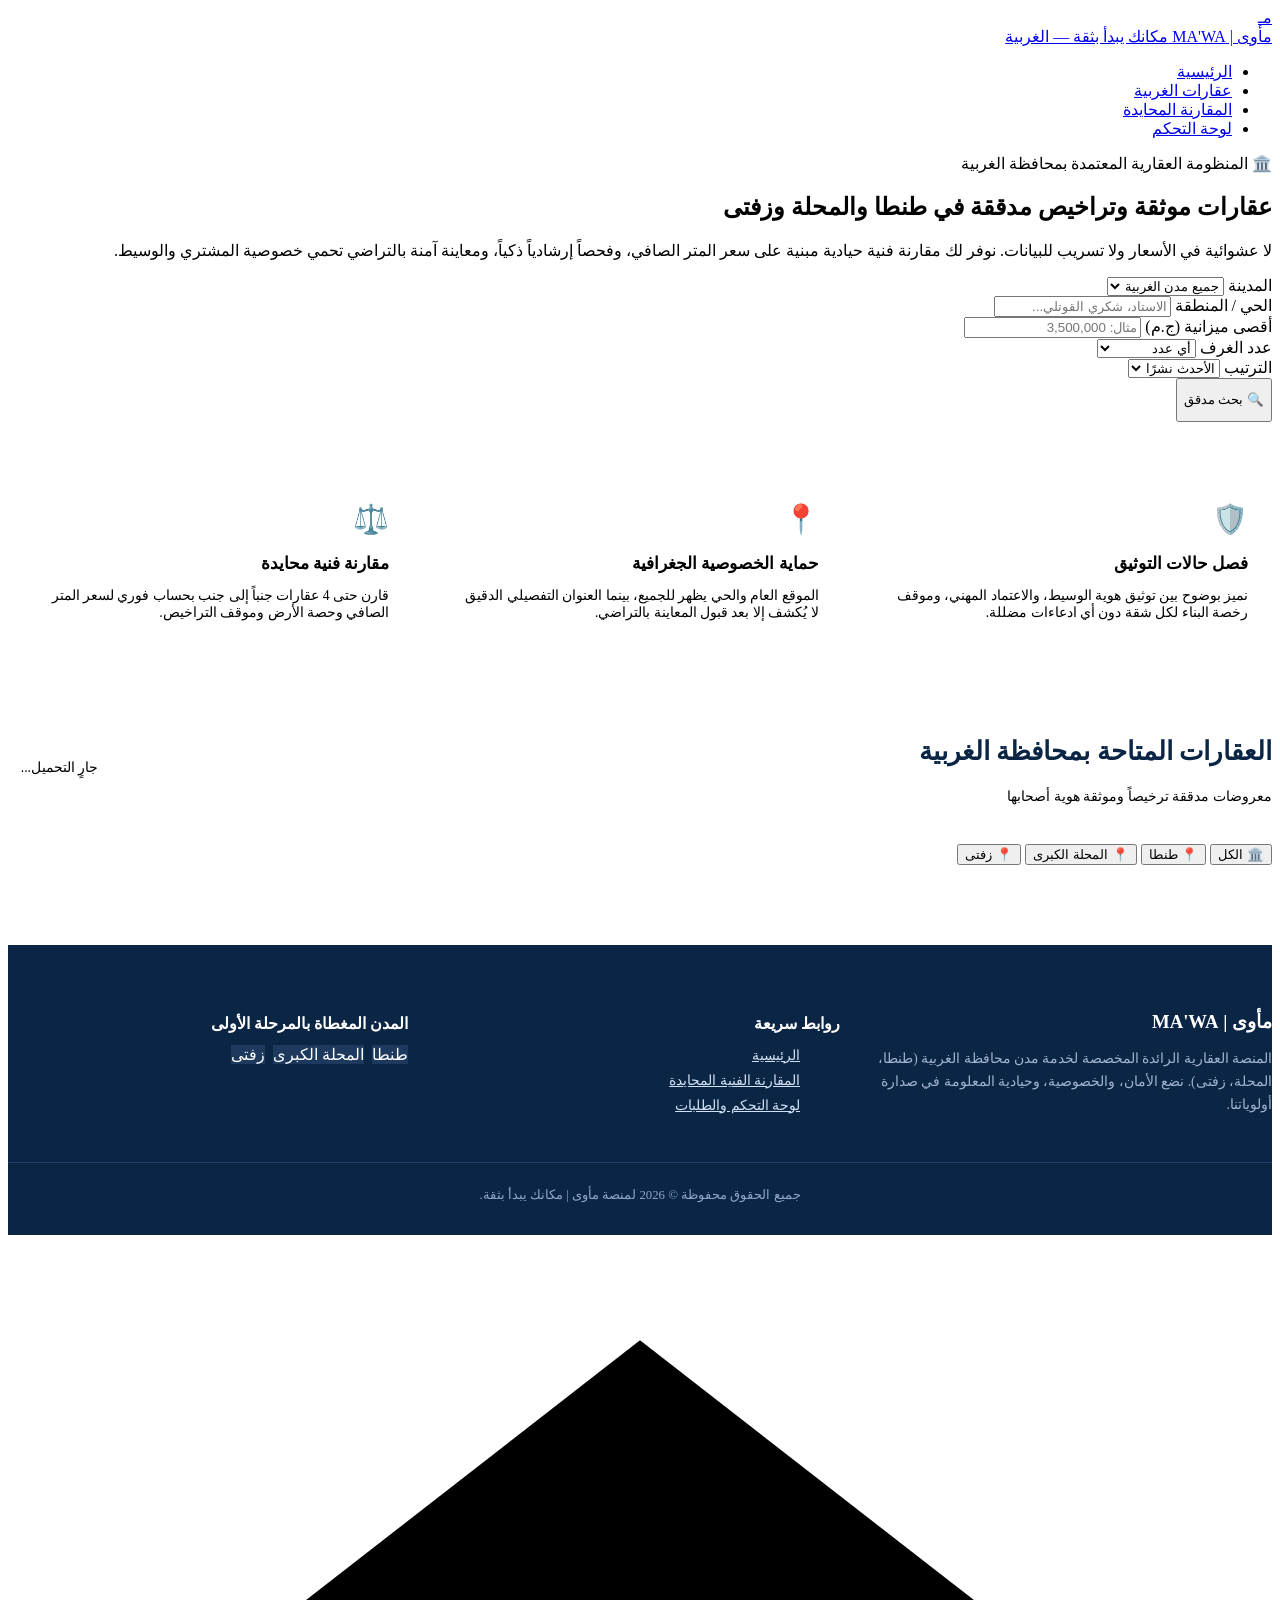
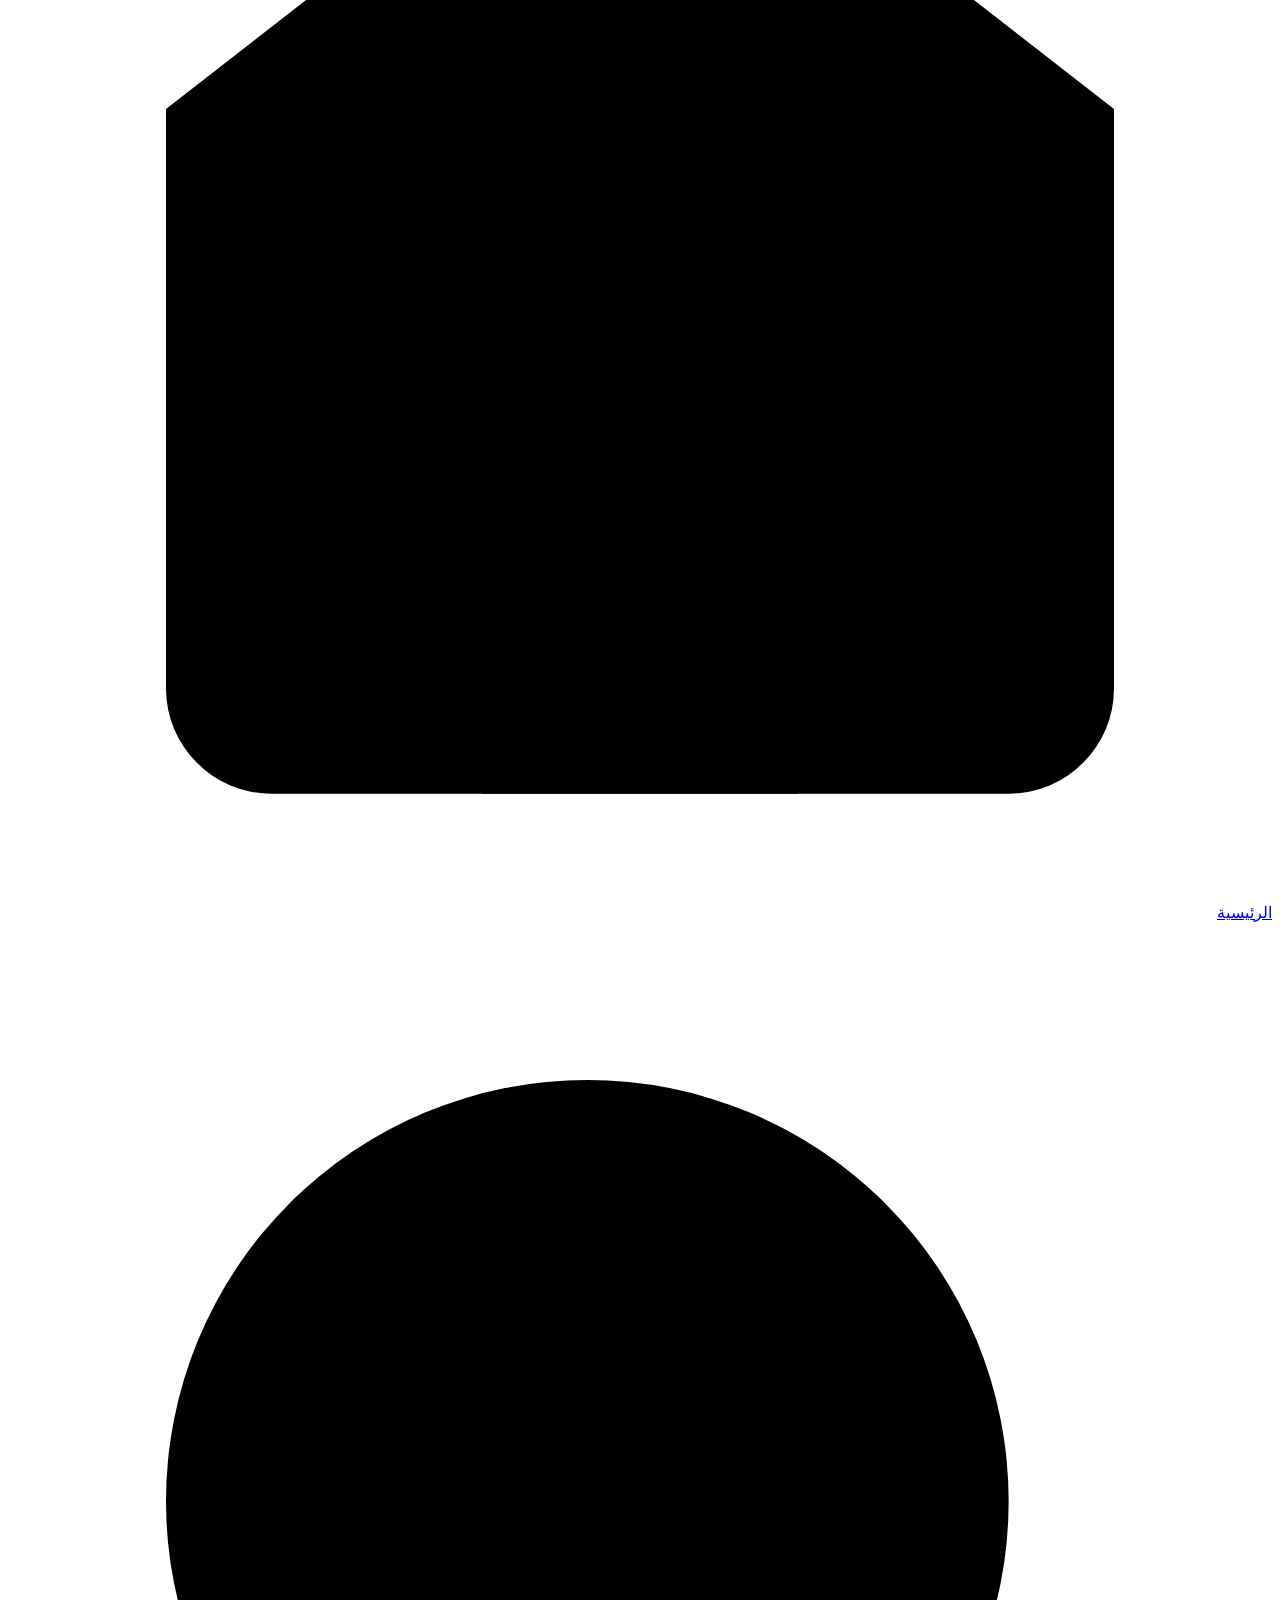
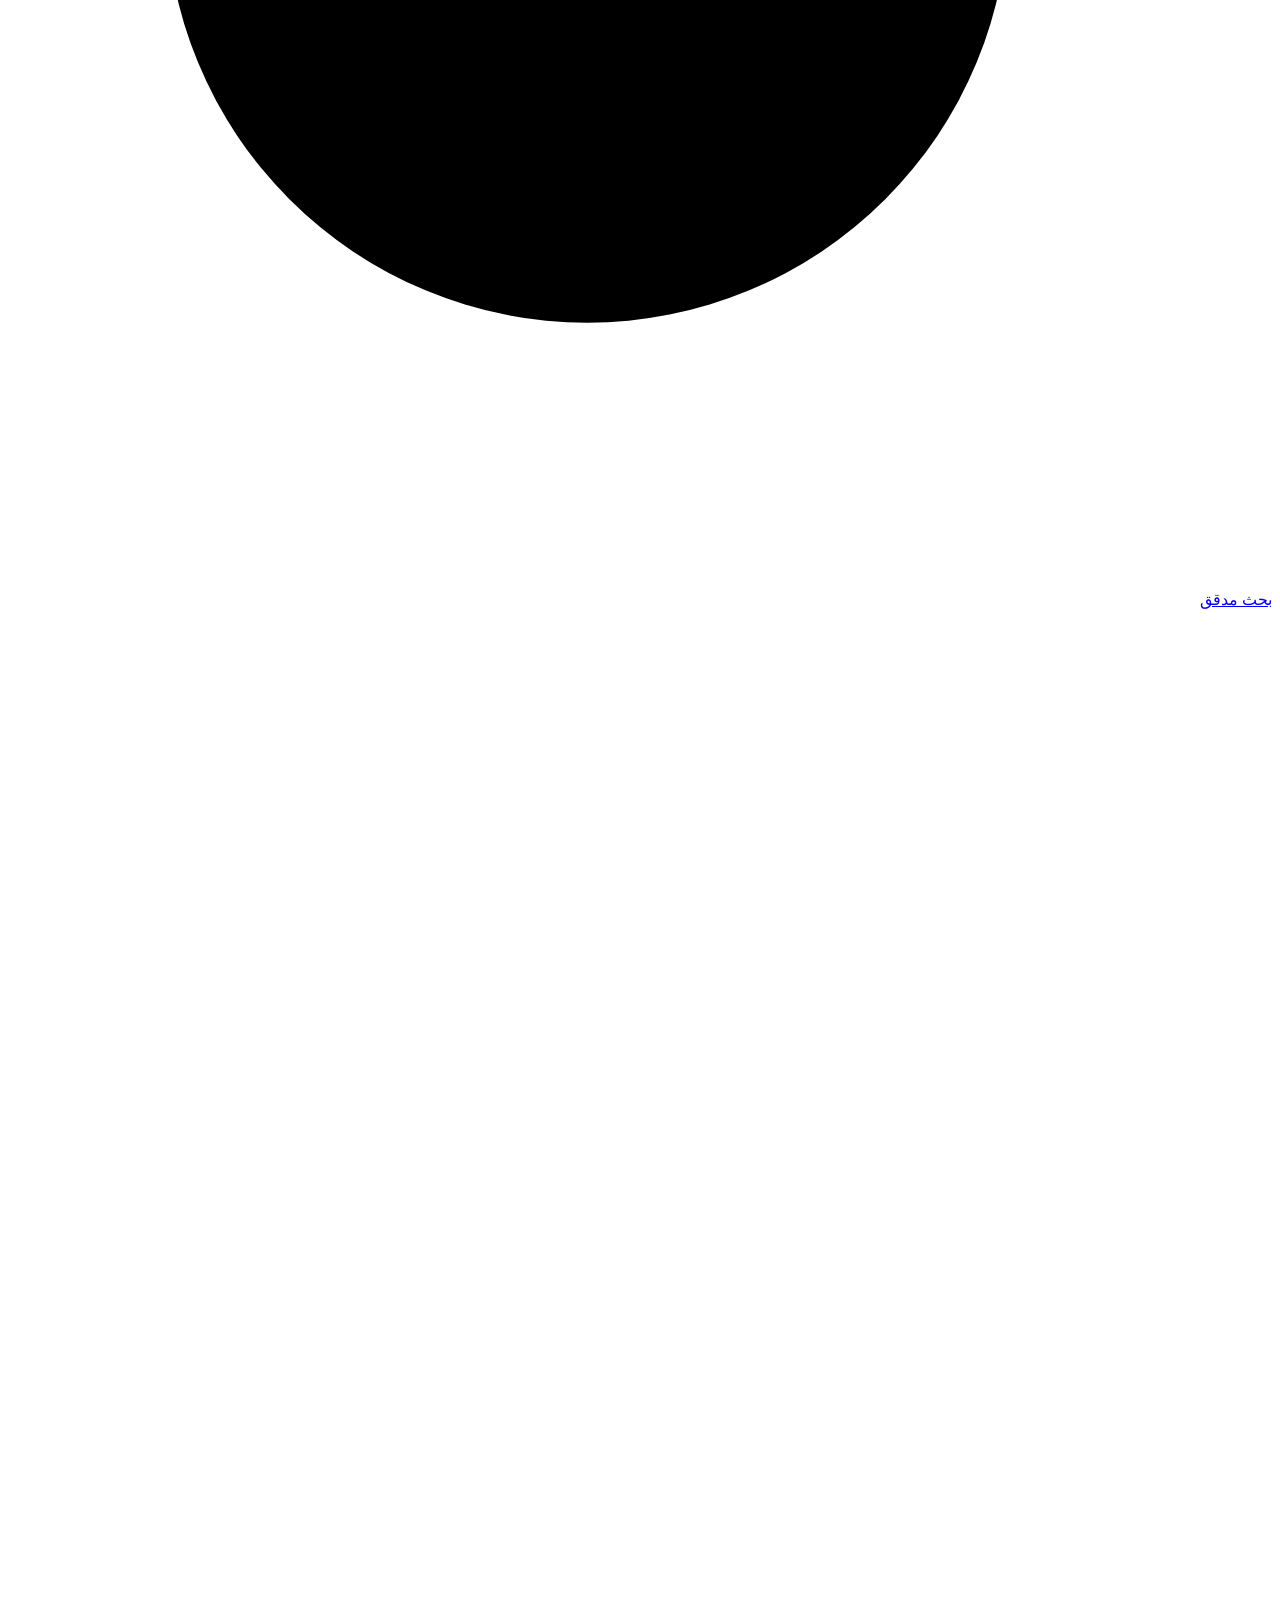
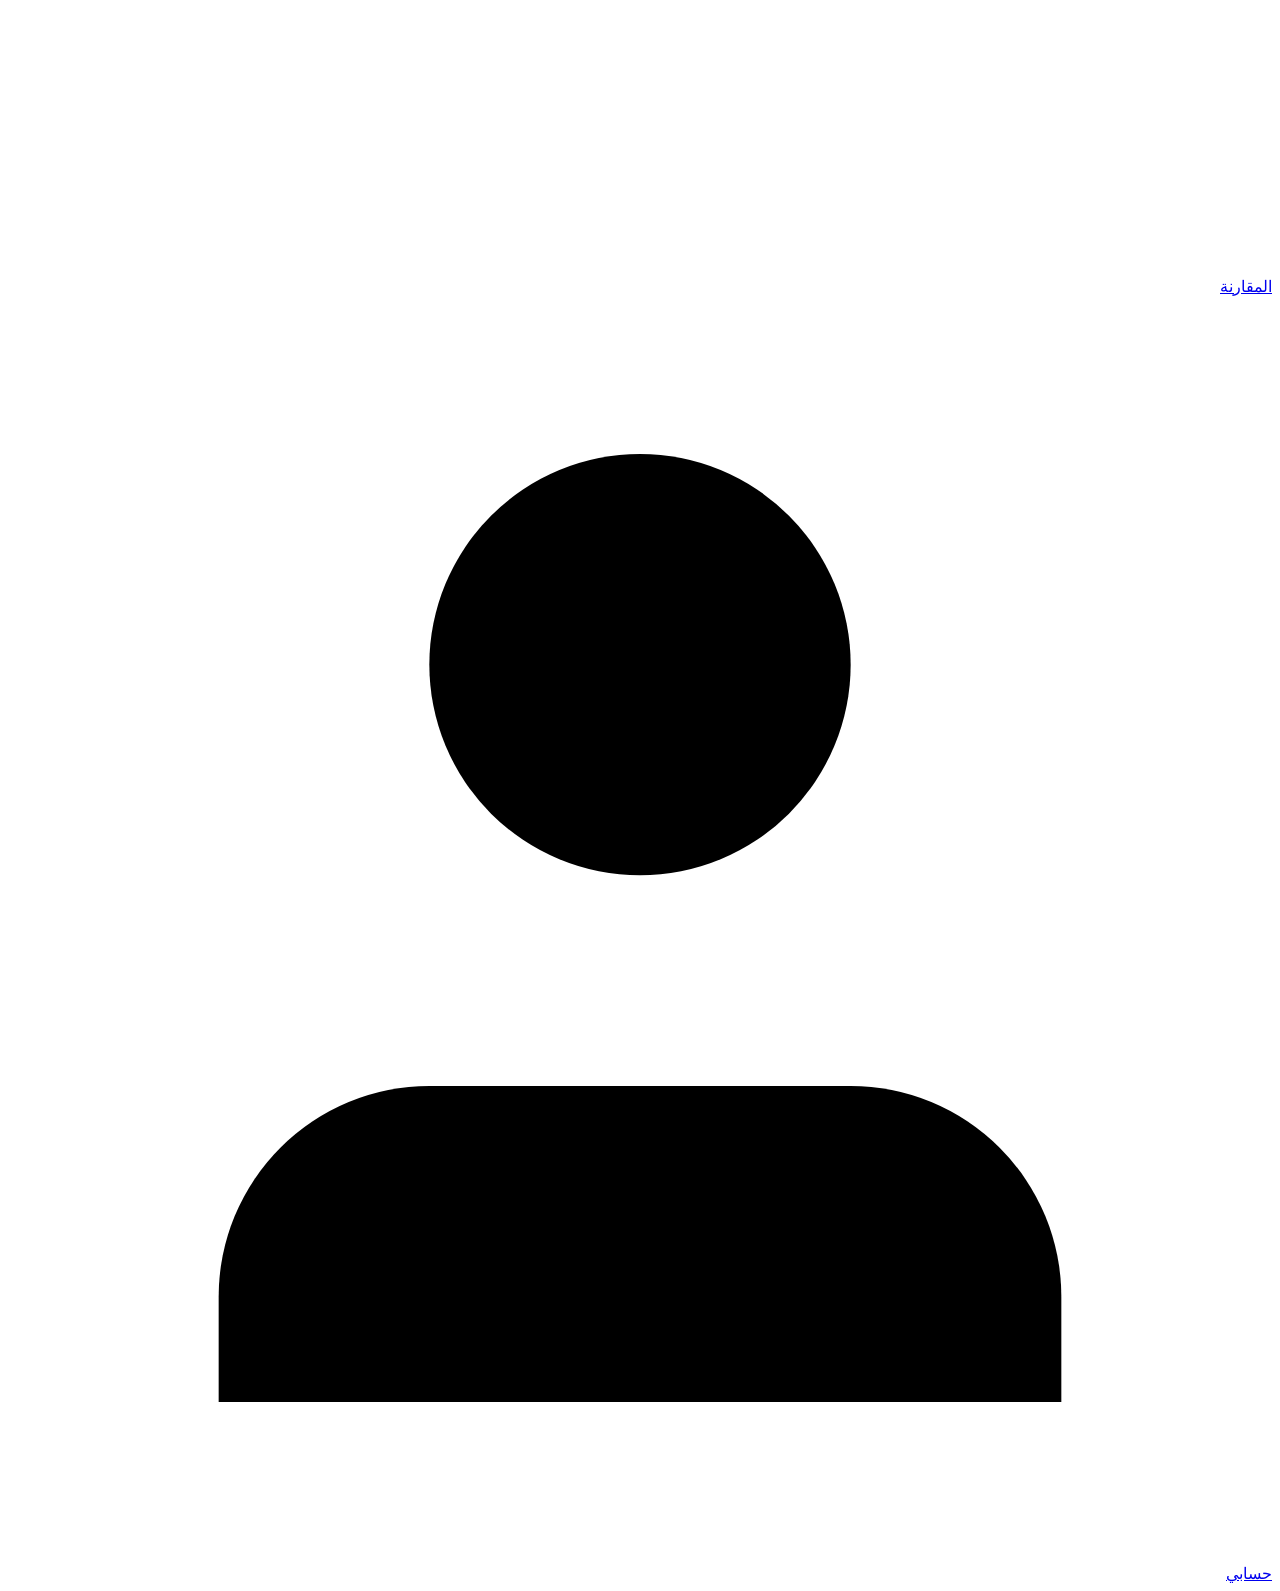
==== frontend/index.html @ a0128e2a "feat: initial commit for Mawa Real Estate platform" ====
<!DOCTYPE html>
<html lang="ar" dir="rtl">
<head>
  <meta charset="UTF-8">
  <meta name="viewport" content="width=device-width, initial-scale=1.0">
  <title>مأوى | MA'WA — عقارات محافظة الغربية (مكانك يبدأ بثقة)</title>
  <meta name="description" content="المنصة العقارية الموثوقة الأولى لمحافظة الغربية (طنطا، المحلة الكبرى، زفتى). فحص مأوى، مقارنة فنية محايدة، وحماية خصوصية المعاينة.">
  <link rel="preconnect" href="https://fonts.googleapis.com">
  <link rel="preconnect" href="https://fonts.gstatic.com" crossorigin>
  <link href="https://fonts.googleapis.com/css2?family=Cairo:wght@400;600;700;800&family=Inter:wght@400;500;600;700&display=swap" rel="stylesheet">
  <link rel="stylesheet" href="/css/design-system.css">
</head>
<body>

  <!-- Navigation -->
  <header class="navbar">
    <div class="container nav-content">
      <a href="/" class="logo-brand">
        <div class="logo-badge">مـ</div>
        <div class="logo-text">
          <span class="logo-title">مأوى | MA'WA</span>
          <span class="logo-tagline">مكانك يبدأ بثقة — الغربية</span>
        </div>
      </a>

      <nav>
        <ul class="nav-links">
          <li><a href="/" class="nav-link active">الرئيسية</a></li>
          <li><a href="#properties-section" class="nav-link">عقارات الغربية</a></li>
          <li><a href="#" onclick="App.goToCompare(); return false;" class="nav-link">المقارنة المحايدة <span id="compare-count-badge" class="badge badge-licensed" style="display:none; font-size:0.7rem; padding:1px 6px;">0</span></a></li>
          <li><a href="/dashboard.html" class="nav-link">لوحة التحكم</a></li>
        </ul>
      </nav>

      <div class="nav-actions" id="nav-auth-actions">
        <!-- Injected via app.js -->
      </div>
    </div>
  </header>

  <!-- Hero Section -->
  <section class="hero">
    <div class="container hero-grid">
      <div class="hero-content">
        <div class="hero-badge">
          <span>🏛️ المنظومة العقارية المعتمدة بمحافظة الغربية</span>
        </div>
        <h1 class="hero-title">عقارات موثقة وتراخيص مدققة في طنطا والمحلة وزفتى</h1>
        <p class="hero-subtitle">
          لا عشوائية في الأسعار ولا تسريب للبيانات. نوفر لك مقارنة فنية حيادية مبنية على سعر المتر الصافي، وفحصاً إرشادياً ذكياً، ومعاينة آمنة بالتراضي تحمي خصوصية المشتري والوسيط.
        </p>
      </div>
    </div>
  </section>

  <!-- Search & Filter Card -->
  <div class="container">
    <div class="search-card">
      <form id="search-form" class="search-form-grid" onsubmit="event.preventDefault(); loadProperties();">
        <div class="form-group">
          <label class="form-label" for="filter-city">المدينة</label>
          <select id="filter-city" class="form-control">
            <option value="">جميع مدن الغربية</option>
            <option value="طنطا">طنطا</option>
            <option value="المحلة الكبرى">المحلة الكبرى</option>
            <option value="زفتى">زفتى</option>
          </select>
        </div>

        <div class="form-group">
          <label class="form-label" for="filter-district">الحي / المنطقة</label>
          <input type="text" id="filter-district" class="form-control" placeholder="الاستاد، شكري القوتلي...">
        </div>

        <div class="form-group">
          <label class="form-label" for="filter-max-price">أقصى ميزانية (ج.م)</label>
          <input type="number" id="filter-max-price" class="form-control" placeholder="مثال: 3,500,000">
        </div>

        <div class="form-group">
          <label class="form-label" for="filter-rooms">عدد الغرف</label>
          <select id="filter-rooms" class="form-control">
            <option value="">أي عدد</option>
            <option value="2">غرفتان أو أكثر</option>
            <option value="3">3 غرف أو أكثر</option>
            <option value="4">4 غرف فأكثر</option>
          </select>
        </div>

        <div class="form-group">
          <label class="form-label" for="filter-sort">الترتيب</label>
          <select id="filter-sort" class="form-control">
            <option value="newest">الأحدث نشرًا</option>
            <option value="price_asc">الأقل سعرًا</option>
            <option value="price_desc">الأعلى سعرًا</option>
            <option value="area_desc">الأكبر مساحة</option>
          </select>
        </div>

        <button type="submit" class="btn btn-primary" style="height:44px;">
          <span>🔍 بحث مدقق</span>
        </button>
      </form>
    </div>
  </div>

  <!-- Trust Highlights -->
  <section class="container" style="margin-top: 3.5rem;">
    <div style="display:grid; grid-template-columns: repeat(auto-fit, minmax(240px, 1fr)); gap:1.5rem;">
      <div style="background:white; padding:1.5rem; border-radius:var(--radius-lg); border:1px solid var(--color-outline-variant);">
        <div style="font-size:1.8rem; margin-bottom:0.5rem; color:var(--color-primary);">🛡️</div>
        <h3 style="font-size:1.05rem; margin-bottom:0.4rem;">فصل حالات التوثيق</h3>
        <p style="font-size:0.85rem; color:var(--color-on-surface-variant);">
          نميز بوضوح بين توثيق هوية الوسيط، والاعتماد المهني، وموقف رخصة البناء لكل شقة دون أي ادعاءات مضللة.
        </p>
      </div>

      <div style="background:white; padding:1.5rem; border-radius:var(--radius-lg); border:1px solid var(--color-outline-variant);">
        <div style="font-size:1.8rem; margin-bottom:0.5rem; color:var(--color-primary);">📍</div>
        <h3 style="font-size:1.05rem; margin-bottom:0.4rem;">حماية الخصوصية الجغرافية</h3>
        <p style="font-size:0.85rem; color:var(--color-on-surface-variant);">
          الموقع العام والحي يظهر للجميع، بينما العنوان التفصيلي الدقيق لا يُكشف إلا بعد قبول المعاينة بالتراضي.
        </p>
      </div>

      <div style="background:white; padding:1.5rem; border-radius:var(--radius-lg); border:1px solid var(--color-outline-variant);">
        <div style="font-size:1.8rem; margin-bottom:0.5rem; color:var(--color-primary);">⚖️</div>
        <h3 style="font-size:1.05rem; margin-bottom:0.4rem;">مقارنة فنية محايدة</h3>
        <p style="font-size:0.85rem; color:var(--color-on-surface-variant);">
          قارن حتى 4 عقارات جنباً إلى جنب بحساب فوري لسعر المتر الصافي وحصة الأرض وموقف التراخيص.
        </p>
      </div>
    </div>
  </section>

  <!-- Properties Section -->
  <section id="properties-section" class="container" style="margin-top: 3.5rem; margin-bottom: 5rem;">
    <div style="display:flex; justify-content:space-between; align-items:center; margin-bottom:1.5rem;">
      <div>
        <h2 style="font-size:1.6rem; color:#0b2545;">العقارات المتاحة بمحافظة الغربية</h2>
        <p style="font-size:0.9rem; color:var(--color-on-surface-variant);">معروضات مدققة ترخيصاً وموثقة هوية أصحابها</p>
      </div>
      <span id="properties-count-badge" class="badge badge-city" style="font-size:0.85rem; padding:0.4rem 0.8rem;">
        جارٍ التحميل...
      </span>
    </div>

    <!-- Quick City Filter Chips (خاص بالهواتف والتصفح السريع) -->
    <div class="quick-filter-chips" id="quick-city-chips">
      <button type="button" class="chip-btn active" onclick="setQuickCityFilter('', this)">
        <span>🏛️ الكل</span>
      </button>
      <button type="button" class="chip-btn" onclick="setQuickCityFilter('طنطا', this)">
        <span>📍 طنطا</span>
      </button>
      <button type="button" class="chip-btn" onclick="setQuickCityFilter('المحلة الكبرى', this)">
        <span>📍 المحلة الكبرى</span>
      </button>
      <button type="button" class="chip-btn" onclick="setQuickCityFilter('زفتى', this)">
        <span>📍 زفتى</span>
      </button>
    </div>

    <div id="properties-container" class="properties-grid">
      <!-- Injected via JavaScript -->
    </div>
  </section>

  <!-- Footer -->
  <footer style="background:#0b2545; color:white; padding:3rem 0 2rem 0; margin-top:4rem;">
    <div class="container" style="display:grid; grid-template-columns: repeat(auto-fit, minmax(250px, 1fr)); gap:2rem; margin-bottom:2rem;">
      <div>
        <h3 style="color:white; margin-bottom:0.75rem;">مأوى | MA'WA</h3>
        <p style="font-size:0.85rem; color:#a1b4ce; line-height:1.7;">
          المنصة العقارية الرائدة المخصصة لخدمة مدن محافظة الغربية (طنطا، المحلة، زفتى). نضع الأمان، والخصوصية، وحيادية المعلومة في صدارة أولوياتنا.
        </p>
      </div>
      <div>
        <h4 style="color:white; margin-bottom:0.75rem;">روابط سريعة</h4>
        <ul style="list-style:none; display:flex; flex-direction:column; gap:0.5rem; font-size:0.85rem;">
          <li><a href="/" style="color:#d1e0f3;">الرئيسية</a></li>
          <li><a href="#" onclick="App.goToCompare(); return false;" style="color:#d1e0f3;">المقارنة الفنية المحايدة</a></li>
          <li><a href="/dashboard.html" style="color:#d1e0f3;">لوحة التحكم والطلبات</a></li>
        </ul>
      </div>
      <div>
        <h4 style="color:white; margin-bottom:0.75rem;">المدن المغطاة بالمرحلة الأولى</h4>
        <div style="display:flex; flex-wrap:wrap; gap:0.5rem;">
          <span class="badge" style="background:#1d395e; color:white;">طنطا</span>
          <span class="badge" style="background:#1d395e; color:white;">المحلة الكبرى</span>
          <span class="badge" style="background:#1d395e; color:white;">زفتى</span>
        </div>
      </div>
    </div>
    <div class="container" style="border-top:1px solid #1f3f6b; padding-top:1.5rem; text-align:center; font-size:0.8rem; color:#8fa8c9;">
      جميع الحقوق محفوظة © 2026 لمنصة مأوى | مكانك يبدأ بثقة.
    </div>
  </footer>

  <script src="/js/app.js"></script>
  <script src="/js/mawa-check.js"></script>
  <script>
    async function loadProperties() {
      const city = document.getElementById('filter-city').value;
      const district = document.getElementById('filter-district').value;
      const maxPrice = document.getElementById('filter-max-price').value;
      const rooms = document.getElementById('filter-rooms').value;
      const sort = document.getElementById('filter-sort').value;

      let url = `${API_BASE}/properties?sort_by=${sort}`;
      if (city) url += `&city=${encodeURIComponent(city)}`;
      if (district) url += `&district=${encodeURIComponent(district)}`;
      if (maxPrice) url += `&max_price=${maxPrice}`;
      if (rooms) url += `&bedrooms=${rooms}`;

      const container = document.getElementById('properties-container');
      const countBadge = document.getElementById('properties-count-badge');
      container.innerHTML = '<div style="grid-column:1/-1; text-align:center; padding:3rem; color:var(--color-secondary);">جارٍ جلب العقارات المدققة...</div>';

      try {
        const res = await fetch(url, { headers: App.getAuthHeaders() });
        const properties = await res.json();

        countBadge.textContent = `${properties.length} عقارات معتمدة`;

        if (properties.length === 0) {
          container.innerHTML = `
            <div style="grid-column:1/-1; text-align:center; padding:4rem 1rem; background:white; border-radius:var(--radius-xl); border:1px solid var(--color-outline-variant);">
              <div style="font-size:2.5rem; margin-bottom:1rem;">🏘️</div>
              <h3 style="color:#0b2545; margin-bottom:0.5rem;">لا توجد عقارات تطابق هذا البحث حالياً</h3>
              <p style="font-size:0.9rem; color:var(--color-on-surface-variant);">جرب تقليل محددات التصفية للوصول لنتائج أكثر في الغربية.</p>
            </div>
          `;
          return;
        }

        container.innerHTML = properties.map(p => {
          const isComparing = App.compareList.includes(p.id);
          const primaryImg = p.images && p.images.length > 0 ? p.images[0].file_path : '/media/tanta_stadium.jpg';

          return `
            <div class="property-card">
              <div class="property-image-wrapper">
                <img src="${primaryImg}" alt="${p.title}" class="property-image" loading="lazy">
                <div class="property-price-tag">
                  ${p.price.toLocaleString()} ج.م
                </div>
                <div class="property-badges">
                  <span class="badge badge-city">📍 ${p.city} - ${p.district}</span>
                  ${p.agent_is_professionally_verified ? '<span class="badge badge-verified-agent">✓ وسيط مهني معتمد</span>' : ''}
                </div>
              </div>

              <div class="property-content">
                <div class="property-location">
                  <span>🏢 ${p.building_license_status}</span>
                </div>
                <h3 class="property-title">
                  <a href="/property.html?id=${p.id}">${p.title}</a>
                </h3>

                <div class="property-specs">
                  <div class="spec-item">
                    <span class="spec-label">المساحة</span>
                    <span class="spec-value">${p.area_sqm} م²</span>
                  </div>
                  <div class="spec-item">
                    <span class="spec-label">سعر المتر</span>
                    <span class="spec-value">${p.price_per_sqm.toLocaleString()} ج.م</span>
                  </div>
                  <div class="spec-item">
                    <span class="spec-label">الغرف</span>
                    <span class="spec-value">${p.bedrooms} نوم | ${p.bathrooms} حمام</span>
                  </div>
                </div>

                <div class="property-footer">
                  <button onclick="App.toggleCompare('${p.id}'); loadProperties();" class="btn ${isComparing ? 'btn-tertiary' : 'btn-secondary'} btn-sm">
                    ${isComparing ? '✓ بالمقارنة' : '⚖️ أضف للمقارنة'}
                  </button>
                  <a href="/property.html?id=${p.id}" class="btn btn-primary btn-sm">
                    تفاصيل وفحص مأوى
                  </a>
                </div>
              </div>
            </div>
          `;
        }).join('');

      } catch (err) {
        console.error(err);
        container.innerHTML = '<div style="grid-column:1/-1; text-align:center; padding:3rem; color:var(--color-error);">حدث خطأ أثناء تحميل بيانات العقارات.</div>';
      }
    }

    function setQuickCityFilter(city, btn) {
      document.querySelectorAll('#quick-city-chips .chip-btn').forEach(b => b.classList.remove('active'));
      if (btn) btn.classList.add('active');
      const citySelect = document.getElementById('filter-city');
      if (citySelect) {
        citySelect.value = city;
      }
      loadProperties();
    }

    document.addEventListener('DOMContentLoaded', () => {
      loadProperties();
    });
  </script>

  <!-- Mobile Bottom Navigation Bar (شريط التنقل السفلي المثبت للهاتف) -->
  <nav class="mobile-bottom-nav">
    <a href="/" class="mobile-nav-item active">
      <svg viewBox="0 0 24 24"><path d="M3 9l9-7 9 7v11a2 2 0 0 1-2 2H5a2 2 0 0 1-2-2z"></path><polyline points="9 22 9 12 15 12 15 22"></polyline></svg>
      <span>الرئيسية</span>
    </a>
    <a href="#search-form" class="mobile-nav-item" onclick="document.getElementById('search-form').scrollIntoView({behavior:'smooth'}); return false;">
      <svg viewBox="0 0 24 24"><circle cx="11" cy="11" r="8"></circle><line x1="21" y1="21" x2="16.65" y2="16.65"></line></svg>
      <span>بحث مدقق</span>
    </a>
    <a href="#" onclick="App.goToCompare(); return false;" class="mobile-nav-item">
      <svg viewBox="0 0 24 24"><line x1="18" y1="20" x2="18" y2="10"></line><line x1="12" y1="20" x2="12" y2="4"></line><line x1="6" y1="20" x2="6" y2="14"></line></svg>
      <span>المقارنة</span>
      <span id="mobile-compare-badge" class="mobile-nav-badge" style="display:none;">0</span>
    </a>
    <a href="/dashboard.html" class="mobile-nav-item">
      <svg viewBox="0 0 24 24"><path d="M20 21v-2a4 4 0 0 0-4-4H8a4 4 0 0 0-4 4v2"></path><circle cx="12" cy="7" r="4"></circle></svg>
      <span>حسابي</span>
    </a>
  </nav>
</body>
</html>
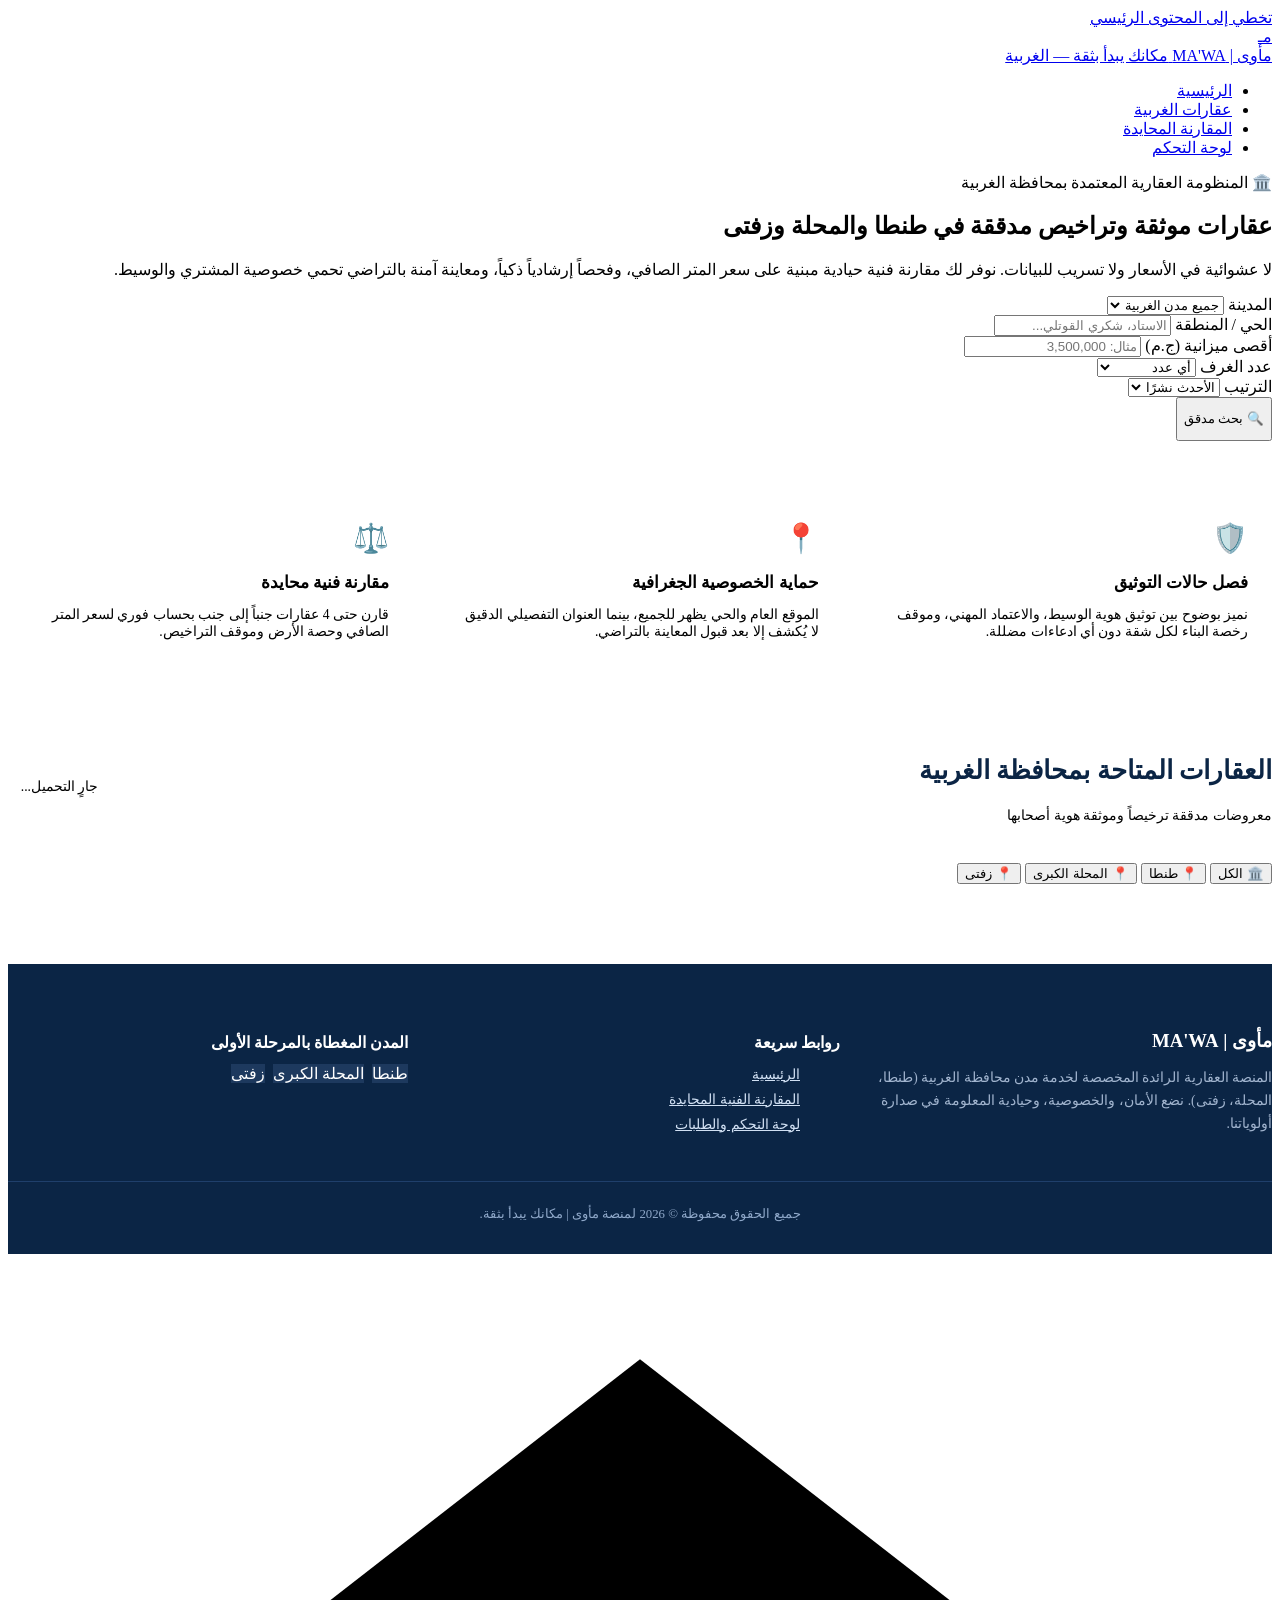
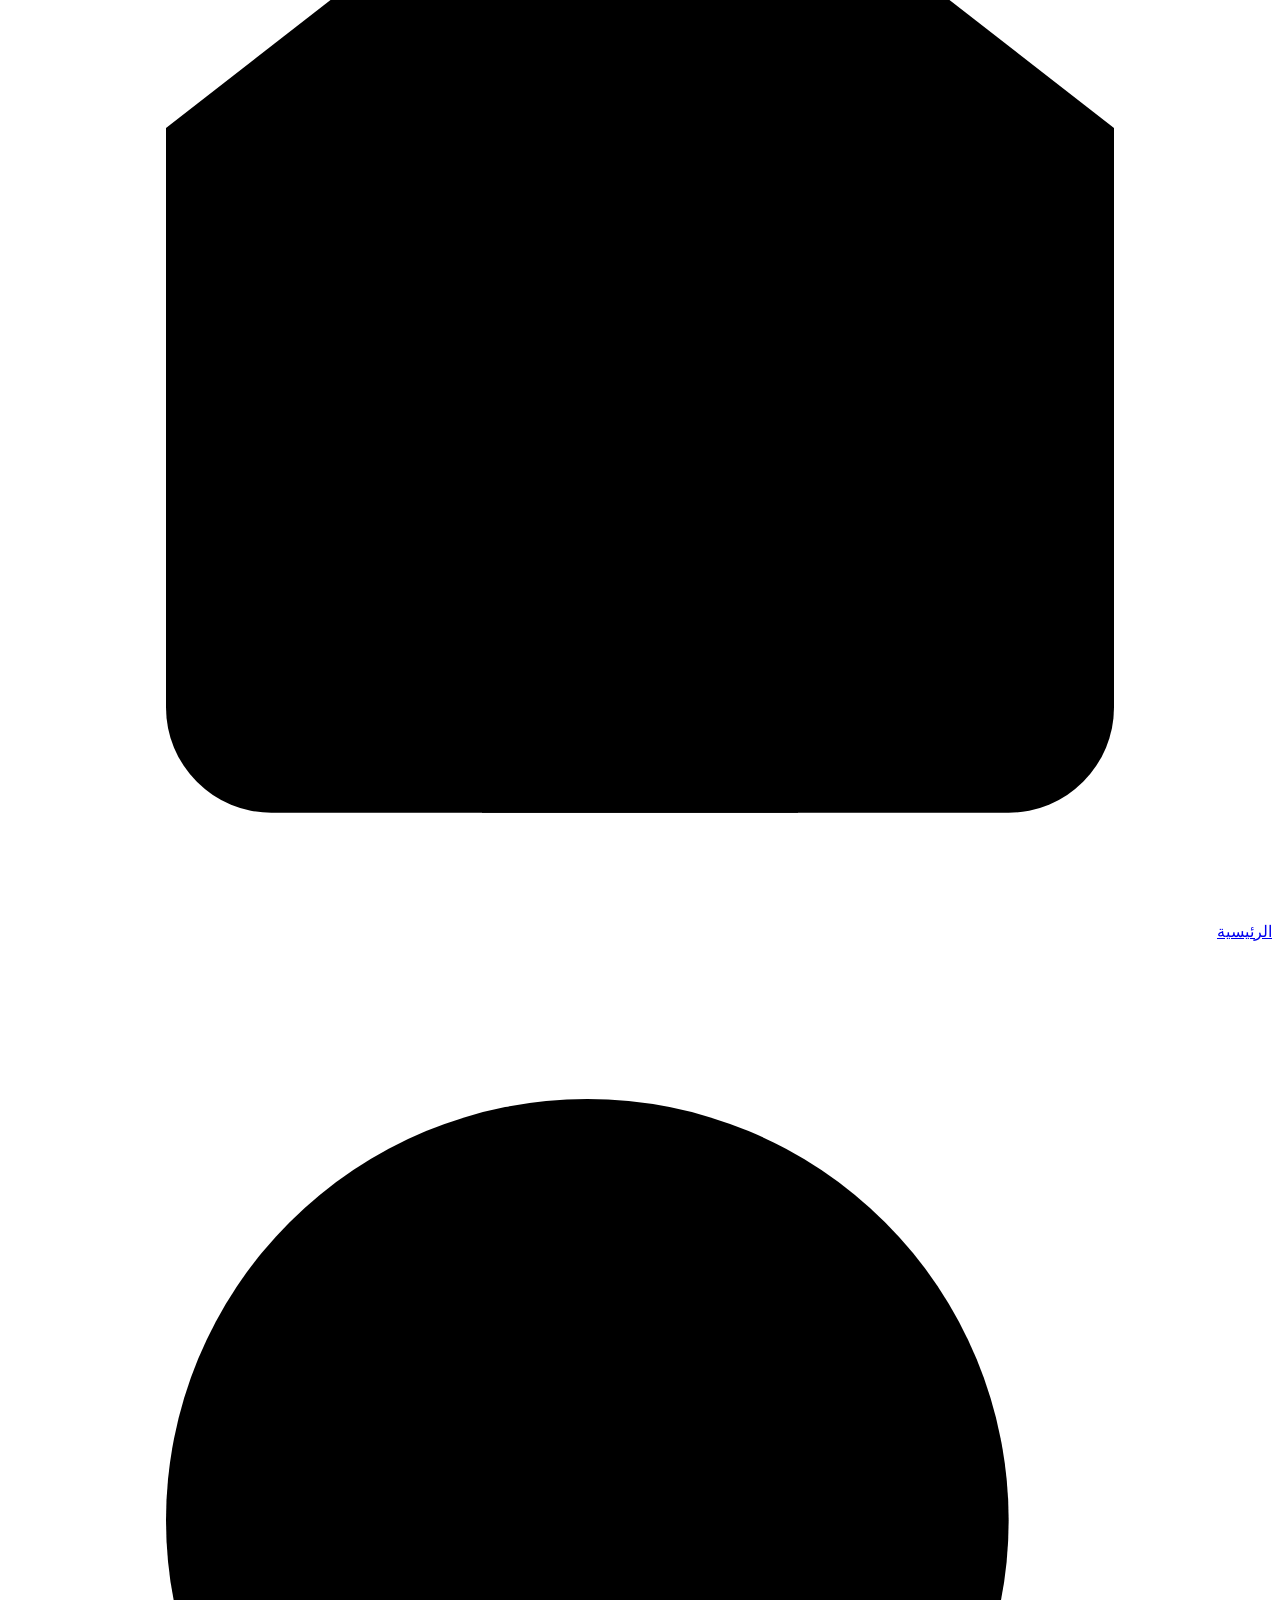
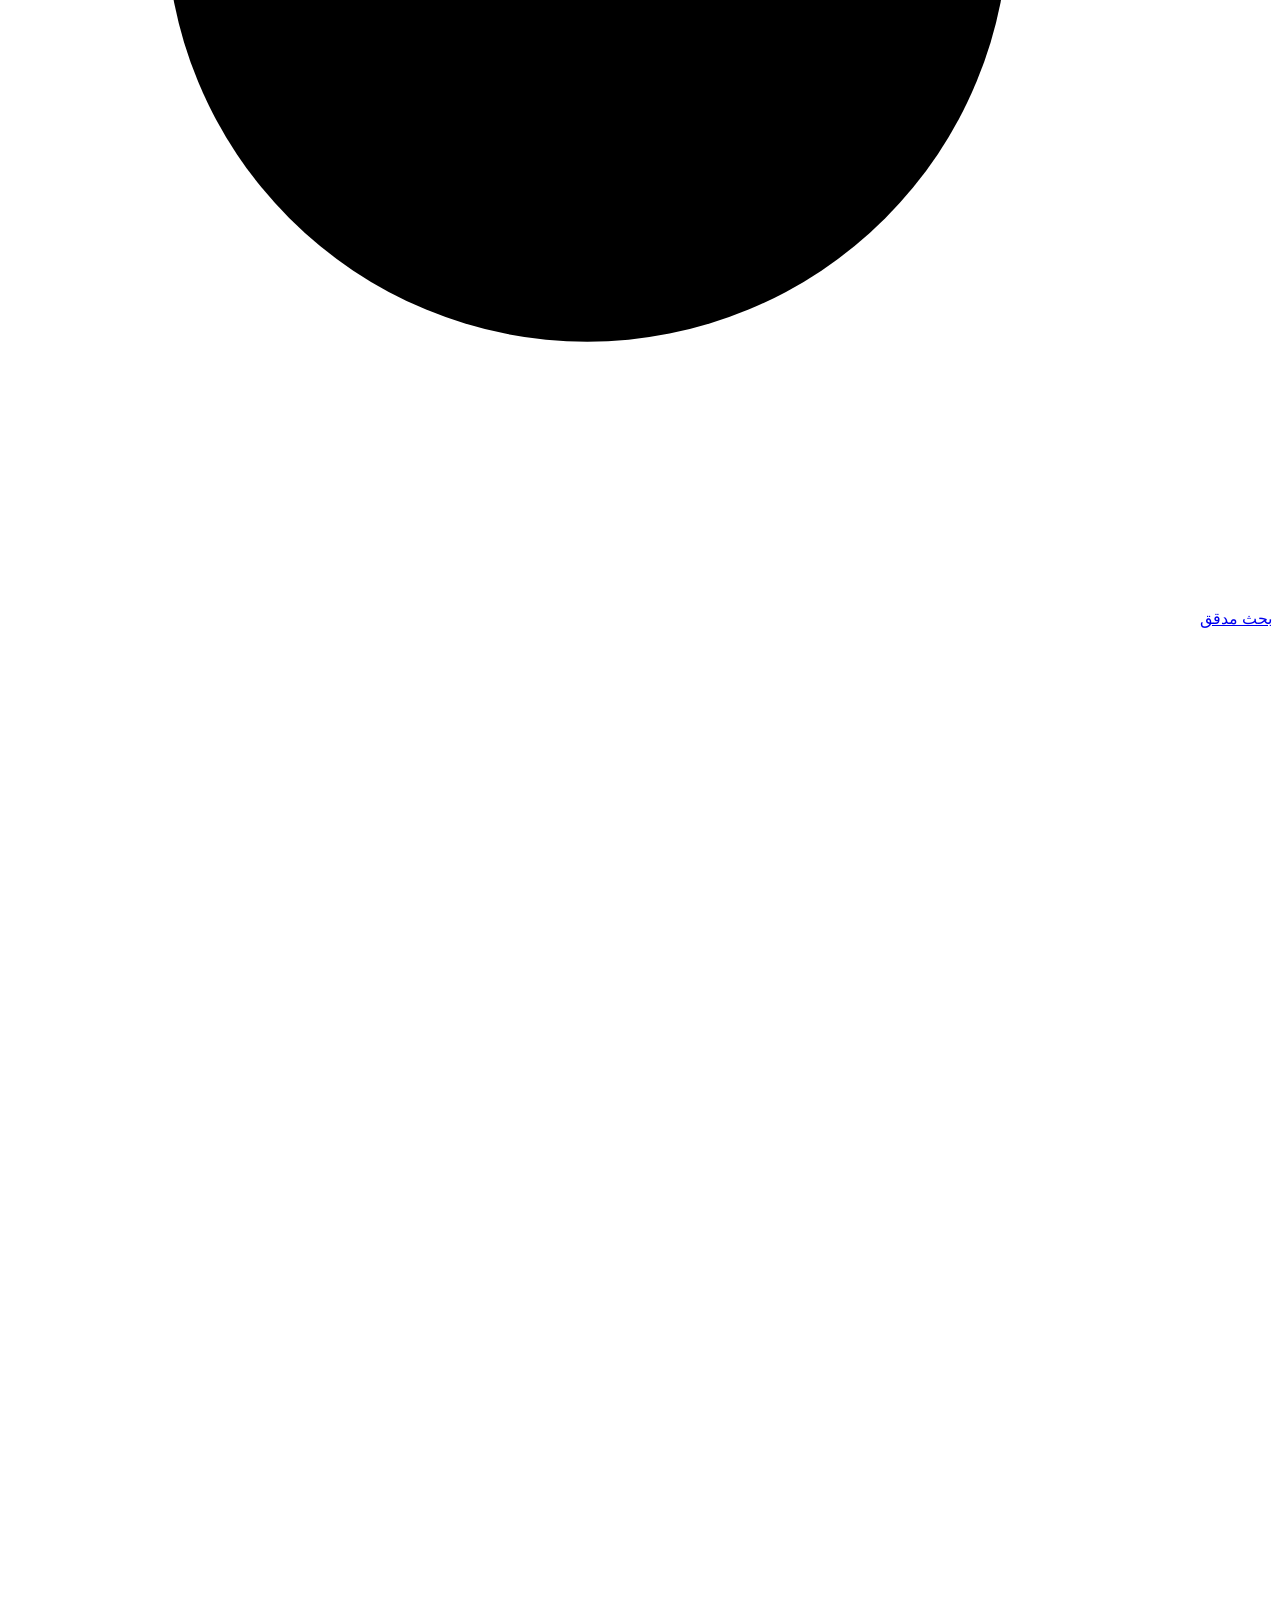
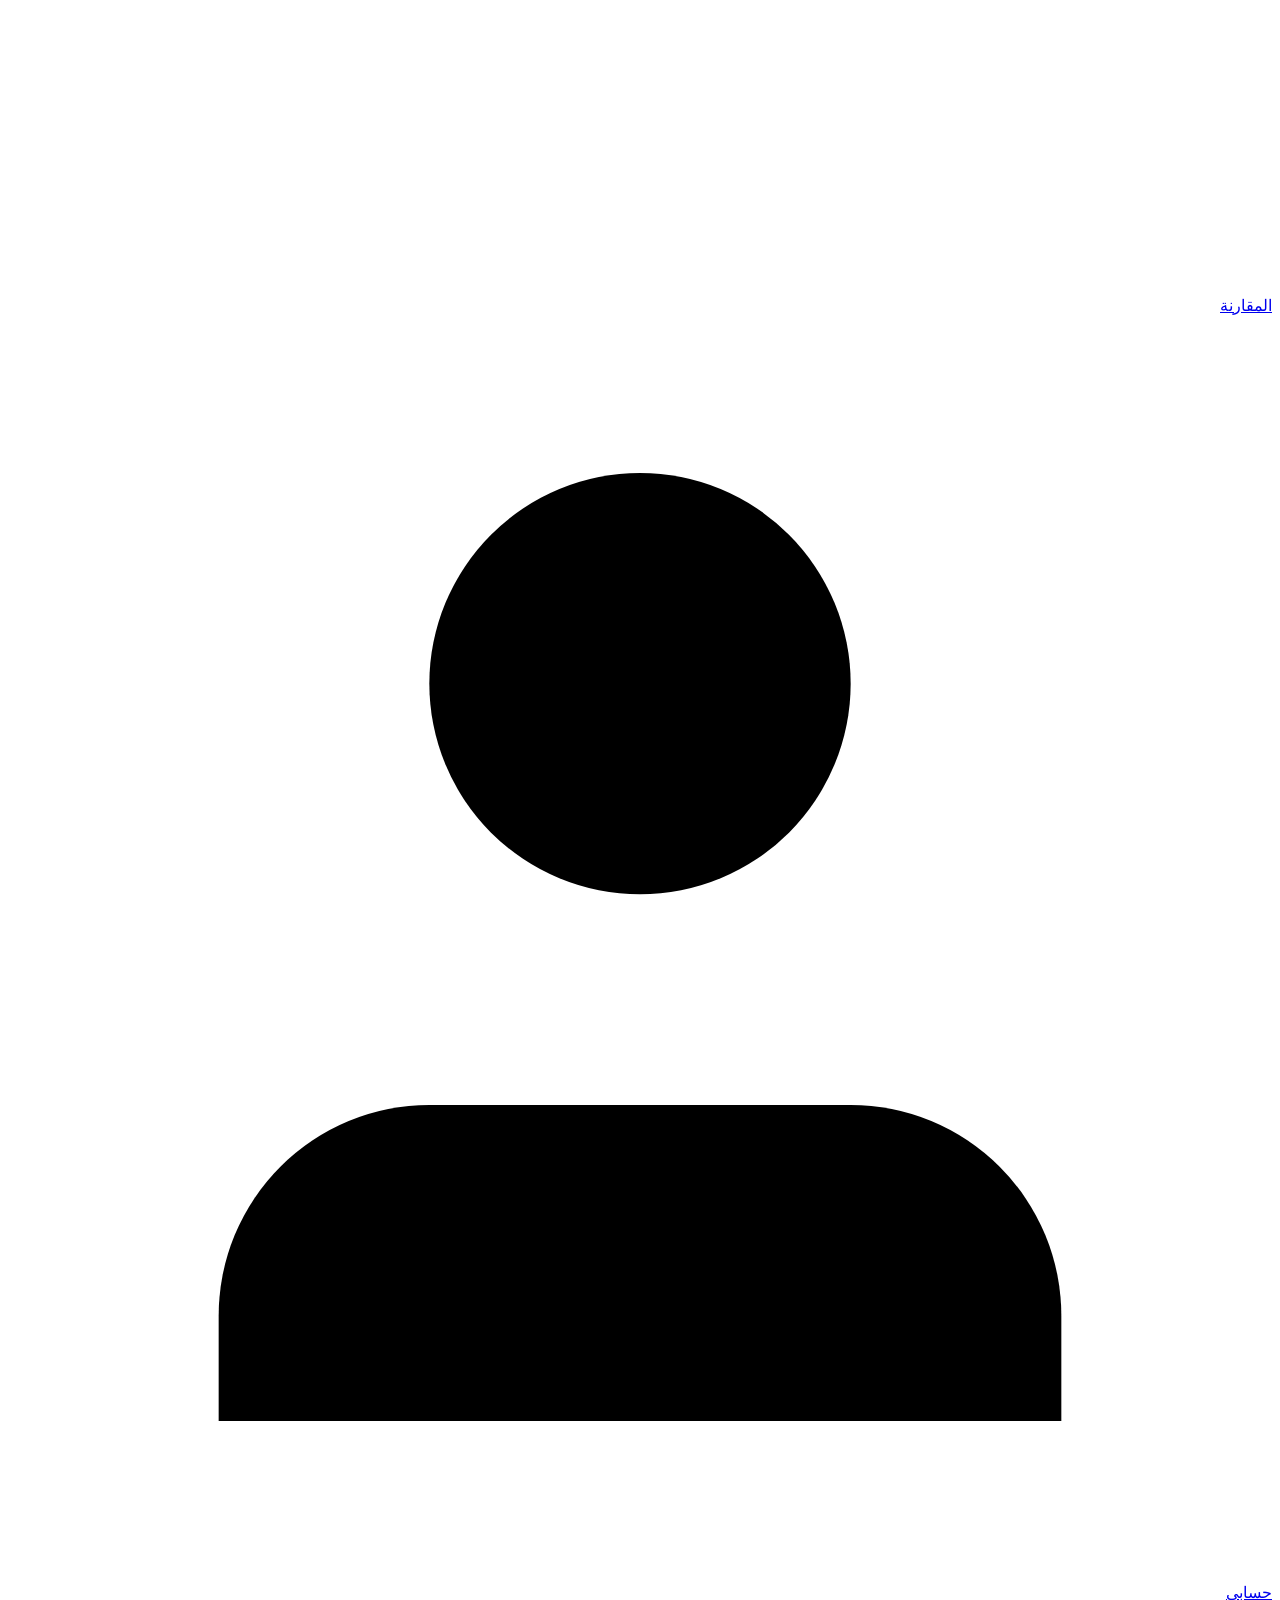
==== commit 8f88aea1: "fix(security,a11y,seo,perf): complete security headers, DOM XSS sanitization, main landmarks, SEO me" ====
--- a/frontend/index.html
+++ b/frontend/index.html
@@ -5,12 +5,57 @@
   <meta name="viewport" content="width=device-width, initial-scale=1.0">
   <title>مأوى | MA'WA — عقارات محافظة الغربية (مكانك يبدأ بثقة)</title>
   <meta name="description" content="المنصة العقارية الموثوقة الأولى لمحافظة الغربية (طنطا، المحلة الكبرى، زفتى). فحص مأوى، مقارنة فنية محايدة، وحماية خصوصية المعاينة.">
+  <link rel="canonical" href="https://mawa-real-estate.vercel.app/">
+  <meta property="og:type" content="website">
+  <meta property="og:locale" content="ar_EG">
+  <meta property="og:site_name" content="مأوى | MA'WA">
+  <meta property="og:title" content="مأوى | MA'WA — عقارات محافظة الغربية (مكانك يبدأ بثقة)">
+  <meta property="og:description" content="المنصة العقارية الموثوقة الأولى لمحافظة الغربية (طنطا، المحلة الكبرى، زفتى). فحص مأوى، مقارنة فنية محايدة، وحماية خصوصية المعاينة.">
+  <meta property="og:url" content="https://mawa-real-estate.vercel.app/">
+  <meta property="og:image" content="https://mawa-real-estate.vercel.app/media/tanta_stadium.jpg">
+  <meta name="twitter:card" content="summary_large_image">
+  <meta name="twitter:title" content="مأوى | MA'WA — عقارات محافظة الغربية (مكانك يبدأ بثقة)">
+  <meta name="twitter:description" content="المنصة العقارية الموثوقة الأولى لمحافظة الغربية (طنطا، المحلة الكبرى، زفتى). فحص مأوى، مقارنة فنية محايدة، وحماية خصوصية المعاينة.">
+  <meta name="twitter:image" content="https://mawa-real-estate.vercel.app/media/tanta_stadium.jpg">
   <link rel="preconnect" href="https://fonts.googleapis.com">
   <link rel="preconnect" href="https://fonts.gstatic.com" crossorigin>
-  <link href="https://fonts.googleapis.com/css2?family=Cairo:wght@400;600;700;800&family=Inter:wght@400;500;600;700&display=swap" rel="stylesheet">
+  <link rel="preload" as="style" href="https://fonts.googleapis.com/css2?family=Cairo:wght@400;600;700;800&family=Inter:wght@400;500;600;700&display=swap">
+  <link rel="stylesheet" href="https://fonts.googleapis.com/css2?family=Cairo:wght@400;600;700;800&family=Inter:wght@400;500;600;700&display=swap" media="print" onload="this.media='all'">
+  <noscript>
+    <link rel="stylesheet" href="https://fonts.googleapis.com/css2?family=Cairo:wght@400;600;700;800&family=Inter:wght@400;500;600;700&display=swap">
+  </noscript>
   <link rel="stylesheet" href="/css/design-system.css">
+  <script type="application/ld+json">
+  {
+    "@context": "https://schema.org",
+    "@graph": [
+      {
+        "@type": "WebSite",
+        "@id": "https://mawa-real-estate.vercel.app/#website",
+        "url": "https://mawa-real-estate.vercel.app/",
+        "name": "مأوى | MA'WA",
+        "description": "المنصة العقارية المعتمدة لمحافظة الغربية — طنطا، المحلة الكبرى، زفتى",
+        "inLanguage": "ar"
+      },
+      {
+        "@type": "RealEstateAgent",
+        "@id": "https://mawa-real-estate.vercel.app/#organization",
+        "name": "منصة مأوى العقارية",
+        "url": "https://mawa-real-estate.vercel.app/",
+        "logo": "https://mawa-real-estate.vercel.app/media/tanta_stadium.jpg",
+        "areaServed": {
+          "@type": "AdministrativeArea",
+          "name": "Gharbia Governorate, Egypt"
+        }
+      }
+    ]
+  }
+  </script>
 </head>
 <body>
+
+  <!-- Skip Link -->
+  <a href="#main-content" class="skip-link">تخطي إلى المحتوى الرئيسي</a>
 
   <!-- Navigation -->
   <header class="navbar">
@@ -23,7 +68,7 @@
         </div>
       </a>
 
-      <nav>
+      <nav aria-label="التنقل الرئيسي">
         <ul class="nav-links">
           <li><a href="/" class="nav-link active">الرئيسية</a></li>
           <li><a href="#properties-section" class="nav-link">عقارات الغربية</a></li>
@@ -37,6 +82,9 @@
       </div>
     </div>
   </header>
+
+  <!-- Main Landmark -->
+  <main id="main-content">
 
   <!-- Hero Section -->
   <section class="hero">
@@ -165,6 +213,7 @@
       <!-- Injected via JavaScript -->
     </div>
   </section>
+  </main>
 
   <!-- Footer -->
   <footer style="background:#0b2545; color:white; padding:3rem 0 2rem 0; margin-top:4rem;">
@@ -197,8 +246,8 @@
     </div>
   </footer>
 
-  <script src="/js/app.js"></script>
-  <script src="/js/mawa-check.js"></script>
+  <script src="/js/app.js" defer></script>
+  <script src="/js/mawa-check.js" defer></script>
   <script>
     async function loadProperties() {
       const city = document.getElementById('filter-city').value;
@@ -236,49 +285,60 @@
 
         container.innerHTML = properties.map(p => {
           const isComparing = App.compareList.includes(p.id);
-          const primaryImg = p.images && p.images.length > 0 ? p.images[0].file_path : '/media/tanta_stadium.jpg';
+          const rawImg = p.images && p.images.length > 0 ? p.images[0].file_path : '/media/tanta_stadium.jpg';
+          const primaryImg = App.sanitizeUrl(rawImg);
+          const safeId = App.escapeHtml(p.id);
+          const safeTitle = App.escapeHtml(p.title);
+          const safeCity = App.escapeHtml(p.city);
+          const safeDistrict = App.escapeHtml(p.district);
+          const safeLicense = App.escapeHtml(p.building_license_status);
+          const safePrice = Number(p.price || 0).toLocaleString();
+          const safePricePerSqm = Number(p.price_per_sqm || 0).toLocaleString();
+          const safeArea = Number(p.area_sqm || 0);
+          const safeBeds = Number(p.bedrooms || 0);
+          const safeBaths = Number(p.bathrooms || 0);
 
           return `
             <div class="property-card">
               <div class="property-image-wrapper">
-                <img src="${primaryImg}" alt="${p.title}" class="property-image" loading="lazy">
+                <img src="${primaryImg}" alt="${safeTitle}" class="property-image" loading="lazy" width="400" height="220">
                 <div class="property-price-tag">
-                  ${p.price.toLocaleString()} ج.م
+                  ${safePrice} ج.م
                 </div>
                 <div class="property-badges">
-                  <span class="badge badge-city">📍 ${p.city} - ${p.district}</span>
+                  <span class="badge badge-city">📍 ${safeCity} - ${safeDistrict}</span>
                   ${p.agent_is_professionally_verified ? '<span class="badge badge-verified-agent">✓ وسيط مهني معتمد</span>' : ''}
                 </div>
               </div>
 
               <div class="property-content">
                 <div class="property-location">
-                  <span>🏢 ${p.building_license_status}</span>
+                  <span>🏢 ${safeLicense}</span>
                 </div>
                 <h3 class="property-title">
-                  <a href="/property.html?id=${p.id}">${p.title}</a>
+                  <a href="/property.html?id=${safeId}">${safeTitle}</a>
                 </h3>
 
                 <div class="property-specs">
                   <div class="spec-item">
                     <span class="spec-label">المساحة</span>
-                    <span class="spec-value">${p.area_sqm} م²</span>
+                    <span class="spec-value">${safeArea} م²</span>
                   </div>
                   <div class="spec-item">
                     <span class="spec-label">سعر المتر</span>
-                    <span class="spec-value">${p.price_per_sqm.toLocaleString()} ج.م</span>
+                    <span class="spec-value">${safePricePerSqm} ج.م</span>
                   </div>
                   <div class="spec-item">
                     <span class="spec-label">الغرف</span>
-                    <span class="spec-value">${p.bedrooms} نوم | ${p.bathrooms} حمام</span>
+                    <span class="spec-value">${safeBeds} نوم | ${safeBaths} حمام</span>
                   </div>
                 </div>
 
                 <div class="property-footer">
-                  <button onclick="App.toggleCompare('${p.id}'); loadProperties();" class="btn ${isComparing ? 'btn-tertiary' : 'btn-secondary'} btn-sm">
+                  <button onclick="App.toggleCompare('${safeId}'); loadProperties();" class="btn ${isComparing ? 'btn-tertiary' : 'btn-secondary'} btn-sm">
                     ${isComparing ? '✓ بالمقارنة' : '⚖️ أضف للمقارنة'}
                   </button>
-                  <a href="/property.html?id=${p.id}" class="btn btn-primary btn-sm">
+                  <a href="/property.html?id=${safeId}" class="btn btn-primary btn-sm">
                     تفاصيل وفحص مأوى
                   </a>
                 </div>
